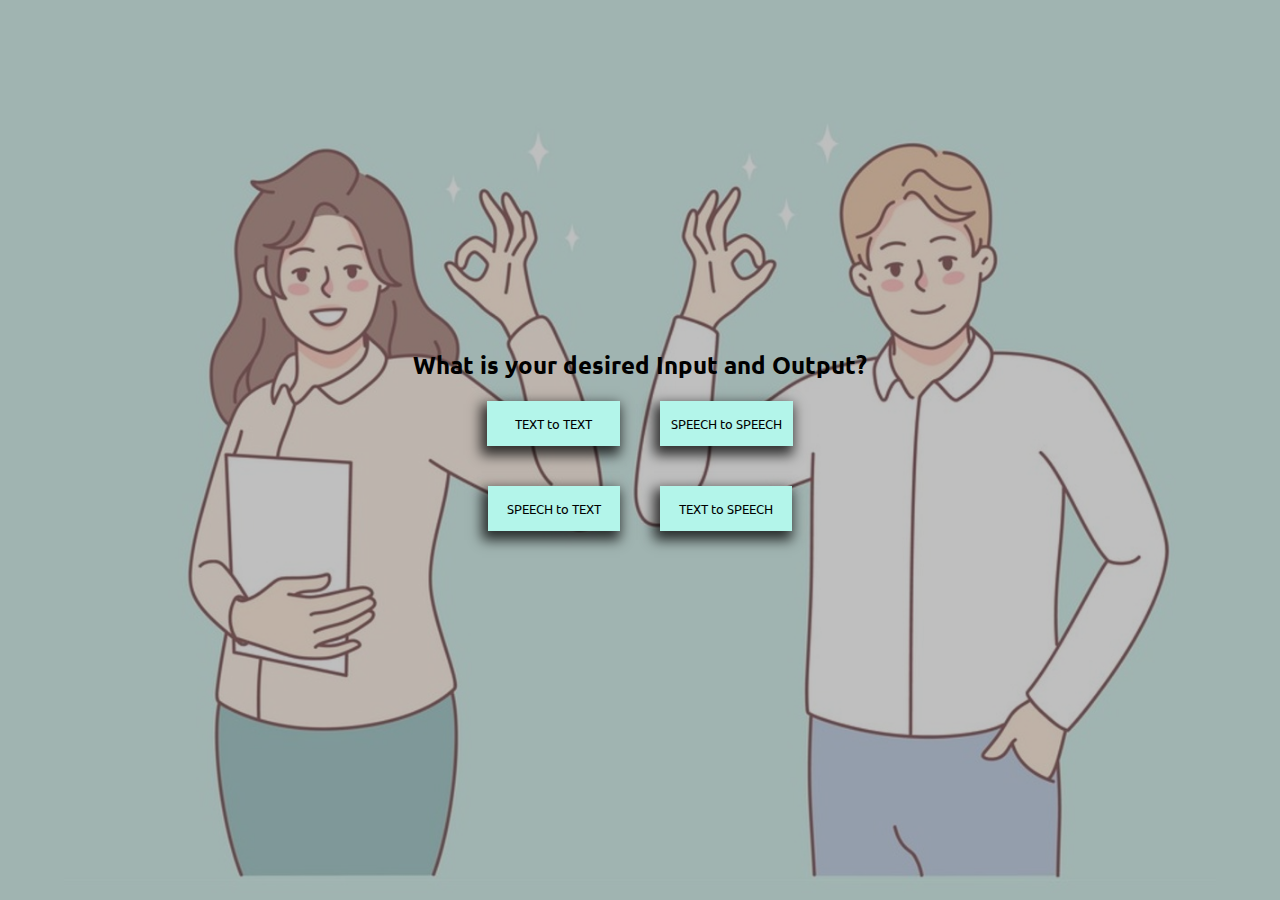
==== choices.html @ 13665586 "Add files via upload" ====
<!DOCTYPE html>
<html lang="en">
<head>
    <meta charset="UTF-8">
    <meta name="viewport" content="width=device-width, initial-scale=1.0">
    <link rel="stylesheet" href="style.css">
    <title>Input Page</title>
</head>
<body>

<div class="container">
    <div class="overlay">
        <h2>What is your desired Input and Output?</h2>
        <div class="btn-container">
            <div class="button-row">
                <button id="textTOtext">TEXT to TEXT</button>
                <button id="speechTOspeech">SPEECH to SPEECH</button>
            </div>
            <div class="button-row">
                <button id="speechTOtext">SPEECH to TEXT</button>
                <button id="textTOspeech">TEXT to SPEECH</button>
            </div>
        </div>
    </div>
    <div class="bg"></div>
</div>

</body>
</html>
---- style.css ----
@import url('https://fonts.googleapis.com/css2?family=Poppins:ital,wght@0,100;0,200;0,300;0,400;0,500;0,600;0,700;0,800;0,900;1,100;1,200;1,300;1,400;1,500;1,600;1,700;1,800;1,900&family=Ubuntu:ital,wght@0,300;0,400;0,500;0,700;1,300;1,400;1,500;1,700&display=swap');


* {
    margin: 0;
    padding: 0;
    font-family: 'Ubuntu', sans-serif;
}

.container {
    height: 100vh;
    display: flex;
    flex-direction: column;
    justify-content: center;
    align-items: center;
    background-color: #c1e8e3;
}

.bg {
    /* The image used */
    background-image: url("INPUT.jpg");
  
    /* Full height */
    height: 100vw;
    width: 90vw; 
    
    /* Center and scale the image nicely */
    background-position: center;
    background-repeat: no-repeat;
    background-size: cover;
    
}

.overlay {
    position: absolute;
    text-align: center;
    display: flex;
    flex-direction: column;
    align-items: center;
    justify-content: center; /* Center content vertically */
    top: 0;
    left: 0;
    width: 100%;
    height: 100%;
    background-color: rgba(128, 128, 128, 0.5); /* Gray color with 50% opacity */
    
}
@import url('https://fonts.googleapis.com/css2?family=Poppins:ital,wght@0,100;0,200;0,300;0,400;0,500;0,600;0,700;0,800;0,900;1,100;1,200;1,300;1,400;1,500;1,600;1,700;1,800;1,900&family=Ubuntu:ital,wght@0,300;0,400;0,500;0,700;1,300;1,400;1,500;1,700&display=swap');



button {
    background-color: #B3F5EA;
    color: #000;
    border: none;
    cursor: pointer;
    padding: 10px 40px;
    margin: 20px;
    display: block;
    height: 45px;
    box-shadow: -3px 6px 12px 3px rgba(0,0,0,0.75);
    -webkit-box-shadow: -3px 6px 12px 3px rgba(0,0,0,0.75);
    -moz-box-shadow: -3px 6px 12px 3px rgba(0,0,0,0.75);
    
}

.button-row {
    display: flex;
    justify-content: center;
    align-items: center;
}

button:hover{
    background-color:aliceblue;
  }

a {
    text-decoration: none;
    color: black;
  }

#textTOtext {
    padding: 10px 28px;
}

#speechTOspeech {
    padding: 10px 11px;
}

#signTOtext{
    padding: 10px 33px;
}

#speechTOtext{
    padding: 10px 19px;
}

#textTOspeech{
    padding: 10px 19px;
}
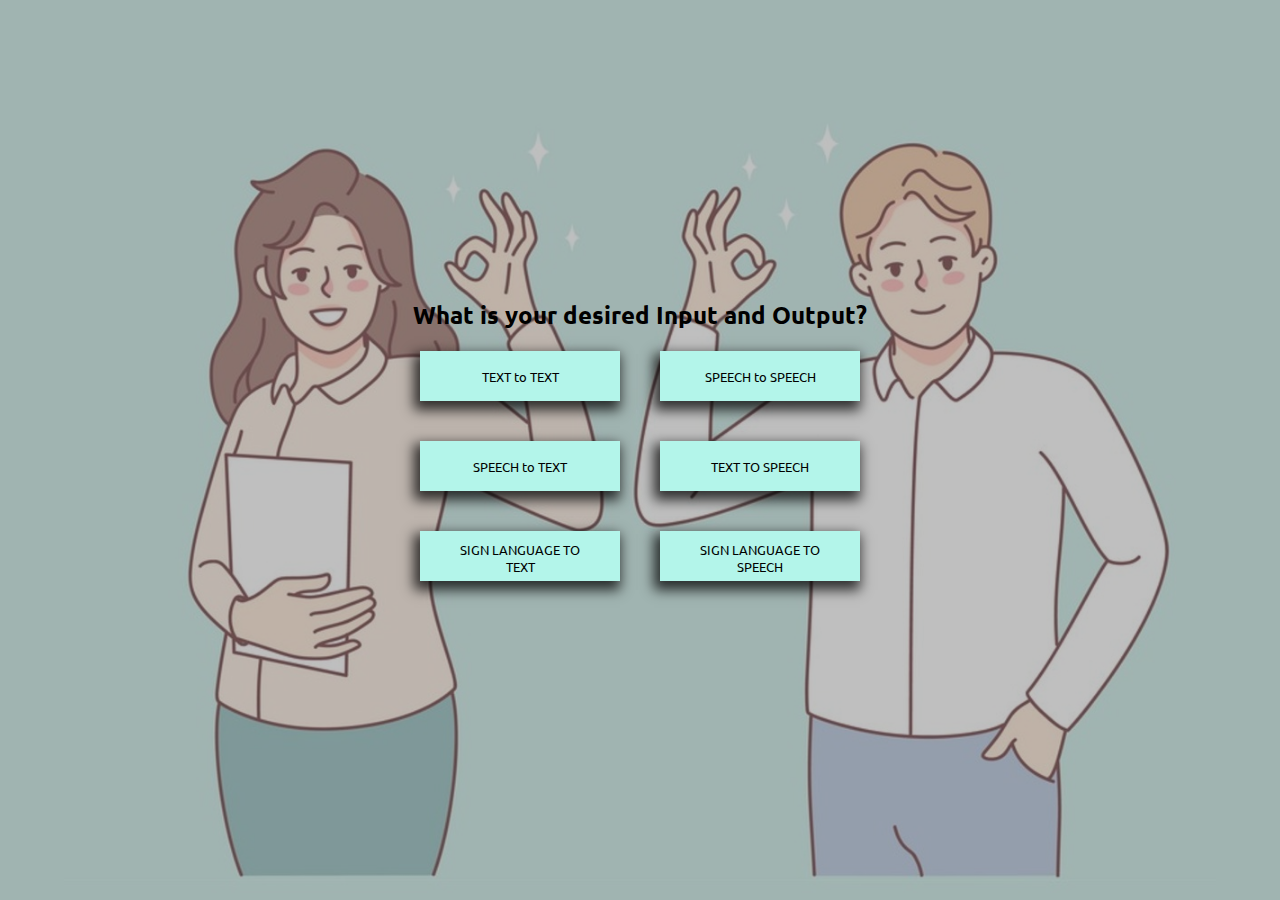
==== commit 694ca2b5: "Updated codes" ====
--- a/choices.html
+++ b/choices.html
@@ -13,12 +13,16 @@
         <h2>What is your desired Input and Output?</h2>
         <div class="btn-container">
             <div class="button-row">
-                <button id="textTOtext">TEXT to TEXT</button>
-                <button id="speechTOspeech">SPEECH to SPEECH</button>
+                <button id="textTOtext"><a href="usertext1.html">TEXT to TEXT</a></button>
+                <button id="speechTOspeech"><a href="speechTOspeech.html">SPEECH to SPEECH</a></button>
             </div>
             <div class="button-row">
-                <button id="speechTOtext">SPEECH to TEXT</button>
-                <button id="textTOspeech">TEXT to SPEECH</button>
+                <button id="speechTOtext"><a href="userspeech1.html">SPEECH to TEXT</a></button>
+                <button id="textTOspeech"><a href="textTOspeech.html">TEXT TO SPEECH</a></button>
+            </div>
+            <div class="button-row">
+                <button id="signTOtext"><a href="signTOtext.html">SIGN LANGUAGE TO TEXT</a></button>
+                <button id="signTOspeech"><a href="textTOspeech.html">SIGN LANGUAGE TO SPEECH</a></button>
             </div>
         </div>
     </div>
--- a/style.css
+++ b/style.css
@@ -1,100 +1,77 @@
-@import url('https://fonts.googleapis.com/css2?family=Poppins:ital,wght@0,100;0,200;0,300;0,400;0,500;0,600;0,700;0,800;0,900;1,100;1,200;1,300;1,400;1,500;1,600;1,700;1,800;1,900&family=Ubuntu:ital,wght@0,300;0,400;0,500;0,700;1,300;1,400;1,500;1,700&display=swap');
-
+@import url("https://fonts.googleapis.com/css2?family=Poppins:ital,wght@0,100;0,200;0,300;0,400;0,500;0,600;0,700;0,800;0,900;1,100;1,200;1,300;1,400;1,500;1,600;1,700;1,800;1,900&family=Ubuntu:ital,wght@0,300;0,400;0,500;0,700;1,300;1,400;1,500;1,700&display=swap");
 
 * {
-    margin: 0;
-    padding: 0;
-    font-family: 'Ubuntu', sans-serif;
+  margin: 0;
+  padding: 0;
+  font-family: "Ubuntu", sans-serif;
 }
 
 .container {
-    height: 100vh;
-    display: flex;
-    flex-direction: column;
-    justify-content: center;
-    align-items: center;
-    background-color: #c1e8e3;
+  height: 100vh;
+  display: flex;
+  flex-direction: column;
+  justify-content: center;
+  align-items: center;
+  background-color: #c1e8e3;
 }
 
 .bg {
-    /* The image used */
-    background-image: url("INPUT.jpg");
-  
-    /* Full height */
-    height: 100vw;
-    width: 90vw; 
-    
-    /* Center and scale the image nicely */
-    background-position: center;
-    background-repeat: no-repeat;
-    background-size: cover;
-    
+  /* The image used */
+  background-image: url("INPUT.jpg");
+
+  /* Full height */
+  height: 100vw;
+  width: 90vw;
+
+  /* Center and scale the image nicely */
+  background-position: center;
+  background-repeat: no-repeat;
+  background-size: cover;
 }
 
 .overlay {
-    position: absolute;
-    text-align: center;
-    display: flex;
-    flex-direction: column;
-    align-items: center;
-    justify-content: center; /* Center content vertically */
-    top: 0;
-    left: 0;
-    width: 100%;
-    height: 100%;
-    background-color: rgba(128, 128, 128, 0.5); /* Gray color with 50% opacity */
-    
+  position: absolute;
+  text-align: center;
+  display: flex;
+  flex-direction: column;
+  align-items: center;
+  justify-content: center; /* Center content vertically */
+  top: 0;
+  left: 0;
+  width: 100%;
+  height: 100%;
+  background-color: rgba(128, 128, 128, 0.5); /* Gray color with 50% opacity */
 }
-@import url('https://fonts.googleapis.com/css2?family=Poppins:ital,wght@0,100;0,200;0,300;0,400;0,500;0,600;0,700;0,800;0,900;1,100;1,200;1,300;1,400;1,500;1,600;1,700;1,800;1,900&family=Ubuntu:ital,wght@0,300;0,400;0,500;0,700;1,300;1,400;1,500;1,700&display=swap');
-
-
+@import url("https://fonts.googleapis.com/css2?family=Poppins:ital,wght@0,100;0,200;0,300;0,400;0,500;0,600;0,700;0,800;0,900;1,100;1,200;1,300;1,400;1,500;1,600;1,700;1,800;1,900&family=Ubuntu:ital,wght@0,300;0,400;0,500;0,700;1,300;1,400;1,500;1,700&display=swap");
 
 button {
-    background-color: #B3F5EA;
-    color: #000;
-    border: none;
-    cursor: pointer;
-    padding: 10px 40px;
-    margin: 20px;
-    display: block;
-    height: 45px;
-    box-shadow: -3px 6px 12px 3px rgba(0,0,0,0.75);
-    -webkit-box-shadow: -3px 6px 12px 3px rgba(0,0,0,0.75);
-    -moz-box-shadow: -3px 6px 12px 3px rgba(0,0,0,0.75);
-    
+  background-color: #b3f5ea;
+  color: #000;
+  border: none;
+  cursor: pointer;
+  padding: 10px 40px;
+  display: block;
+  height: 45px;
+  width: 200px; /* You can adjust the width as needed */
+  height: 50px; /* You can adjust the height as needed */
+  border: none;
+  margin: 20px;
+  box-shadow: -3px 6px 12px 3px rgba(0, 0, 0, 0.75);
+  -webkit-box-shadow: -3px 6px 12px 3px rgba(0, 0, 0, 0.75);
+  -moz-box-shadow: -3px 6px 12px 3px rgba(0, 0, 0, 0.75);
 }
 
 .button-row {
-    display: flex;
-    justify-content: center;
-    align-items: center;
+  display: flex;
+  justify-content: center;
+  align-items: center;
 }
 
-button:hover{
-    background-color:aliceblue;
-  }
+button:hover {
+  background-color: aliceblue;
+}
 
 a {
-    text-decoration: none;
-    color: black;
-  }
-
-#textTOtext {
-    padding: 10px 28px;
+  text-decoration: none;
+  color: black;
 }
-
-#speechTOspeech {
-    padding: 10px 11px;
-}
-
-#signTOtext{
-    padding: 10px 33px;
-}
-
-#speechTOtext{
-    padding: 10px 19px;
-}
-
-#textTOspeech{
-    padding: 10px 19px;
-}